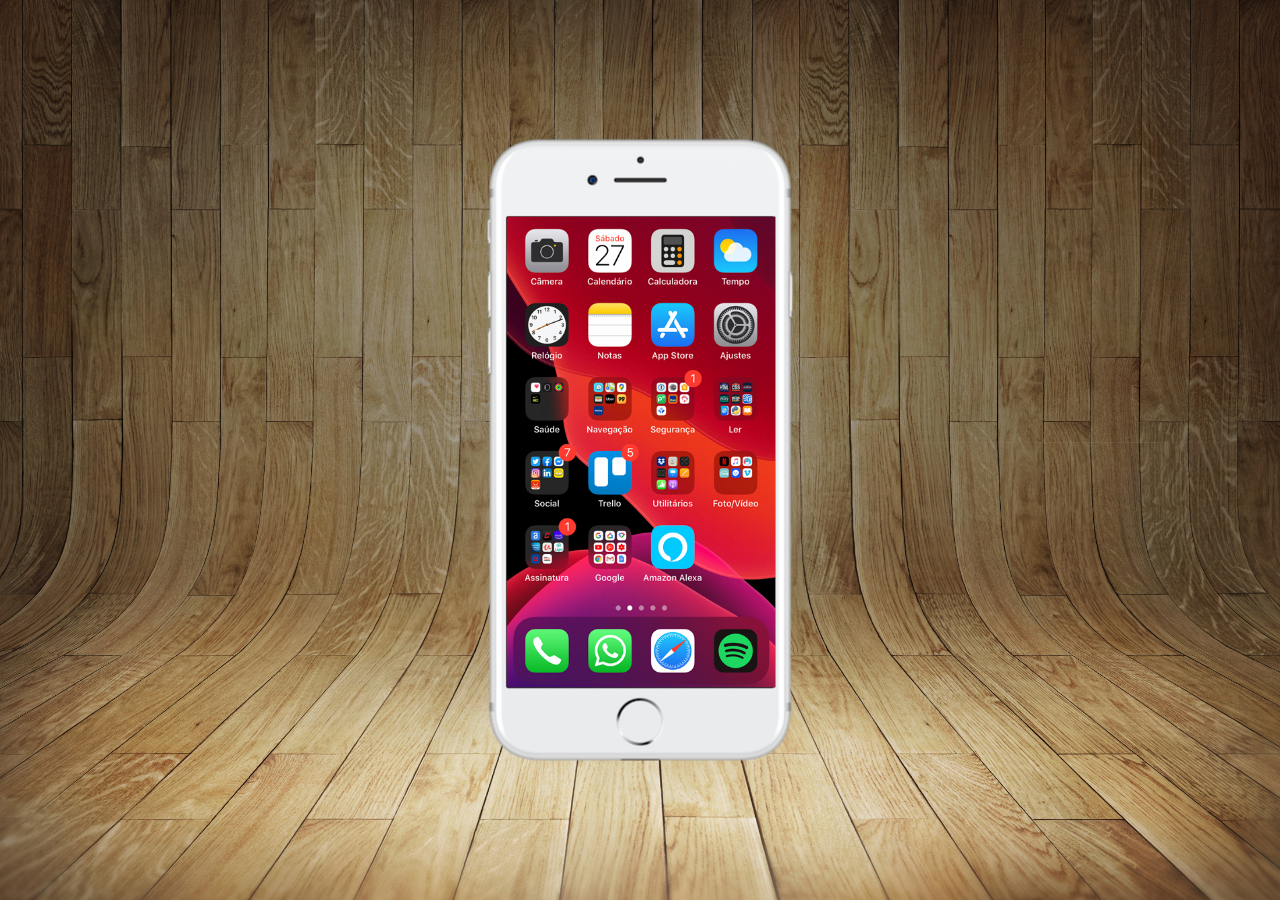
==== index.html @ 9cd64861 "a" ====
<!DOCTYPE html>
<html lang="pt-br">
<head>
    <meta charset="UTF-8">
    <meta name="viewport" content="width=device-width, initial-scale=1.0">
    <title>Projeto Redes Sociais</title>
    <link rel="shortcut icon" href="imagens/favicon.ico" type="image/x-icon">
    <link rel="stylesheet" href="estilo/style.css">
</head>
<body>
    <main>
        <section id="telefone">
            <iframe src="home.html" frameborder="0" name="tela" id="tela"> </iframe>
        </section>
        <section id="redes-sociais"></section>
    </main>
</body>
</html>
---- estilo/style.css ----
@charset "UTF-8";

* {
    margin: 0px;
    padding: 0px;
    font-family: Arial, Helvetica, sans-serif;
}

html, body {
    height: 100vh;
    width: 100vw;
}

body {
    background: url("../imagens/fundo-madeira.jpg") no-repeat top center;
    background-size: cover;
    background-attachment: fixed;
}

main {
    height: 100vh;
    position: relative;
}

section#telefone {
    position: absolute;
    top: 50%;
    left: 50%;
    transform: translate(-50%, -50%);

    height: 627px;
    width: 311px;
    background-image: url(../imagens/frame-iphone.png);
    background-repeat: no-repeat;
}

iframe#tela {
    position: relative;
    top: 80px;
    left: 22px;
    width: 269px;
    height: 471px;
}
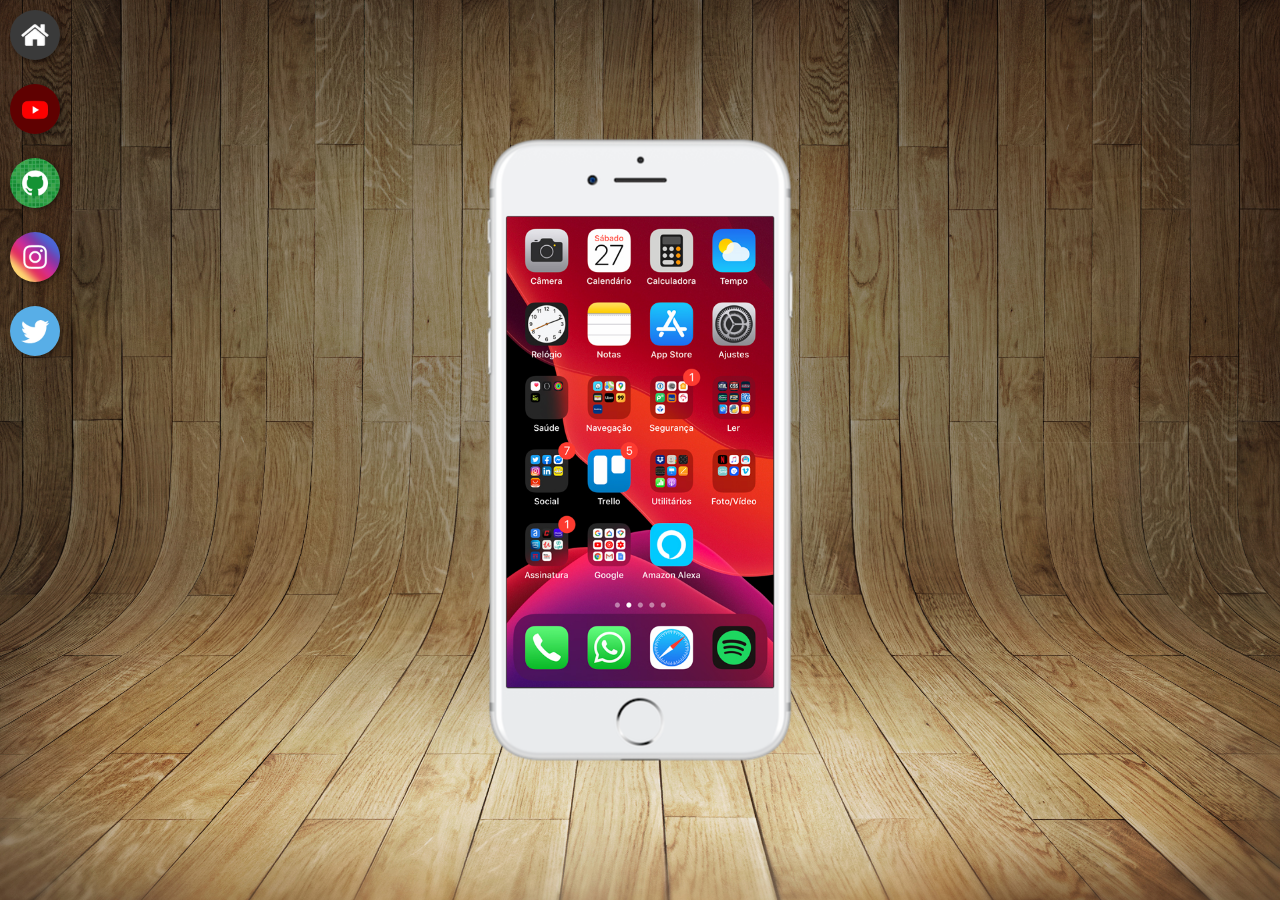
==== commit 0f94a0e4: "projeto semi finalizado" ====
--- a/index.html
+++ b/index.html
@@ -10,9 +10,15 @@
 <body>
     <main>
         <section id="telefone">
-            <iframe src="home.html" frameborder="0" name="tela" id="tela"> </iframe>
+            <iframe src="home.html" frameborder="0" name="tela" id="tela">Desculpe, seu navegador não é compatível com isso</iframe>
         </section>
-        <section id="redes-sociais"></section>
+        <section id="redes-sociais">
+            <a href="home.html" target="tela"><img src="imagens/logo-home.jpg" alt="Home"></a><br>
+            <a href="youtube.html" target="tela"><img src="imagens/logo-youtube.jpg" alt="Youtube"></a><br>
+            <a href="github.html" target="tela"><img src="imagens/logo-github.jpg" alt="Github"></a><br>
+            <a href="instagram.html" target="tela"><img src="imagens/logo-instagram.jpg" alt="Instagram"></a><br>
+            <a href="twitter.html" target="tela"><img src="imagens/logo-twitter.jpg" alt="Twitter"></a>
+        </section>
     </main>
 </body>
 </html>--- a/estilo/style.css
+++ b/estilo/style.css
@@ -38,6 +38,25 @@
     position: relative;
     top: 80px;
     left: 22px;
-    width: 269px;
+    width: 267px;
     height: 471px;
+}
+
+section#redes-sociais img {
+    width: 50px;
+    margin: 10px;
+    border-radius: 50%;
+    box-shadow: 2px 2px 5px rgba(0, 0, 0, 0.404);
+    box-sizing: border-box;
+}
+
+section#redes-sociais > a >img:hover {
+    border: 2px solid white;
+    transform: translate(-3px, -3px);
+    box-shadow: 5px 5px 10px rgba(0, 0, 0, 0.61);
+    transition-duration: 0.2s;
+}
+
+section#redes-sociais > a > img:active {
+    border-color: rgb(70, 70, 70);
 }